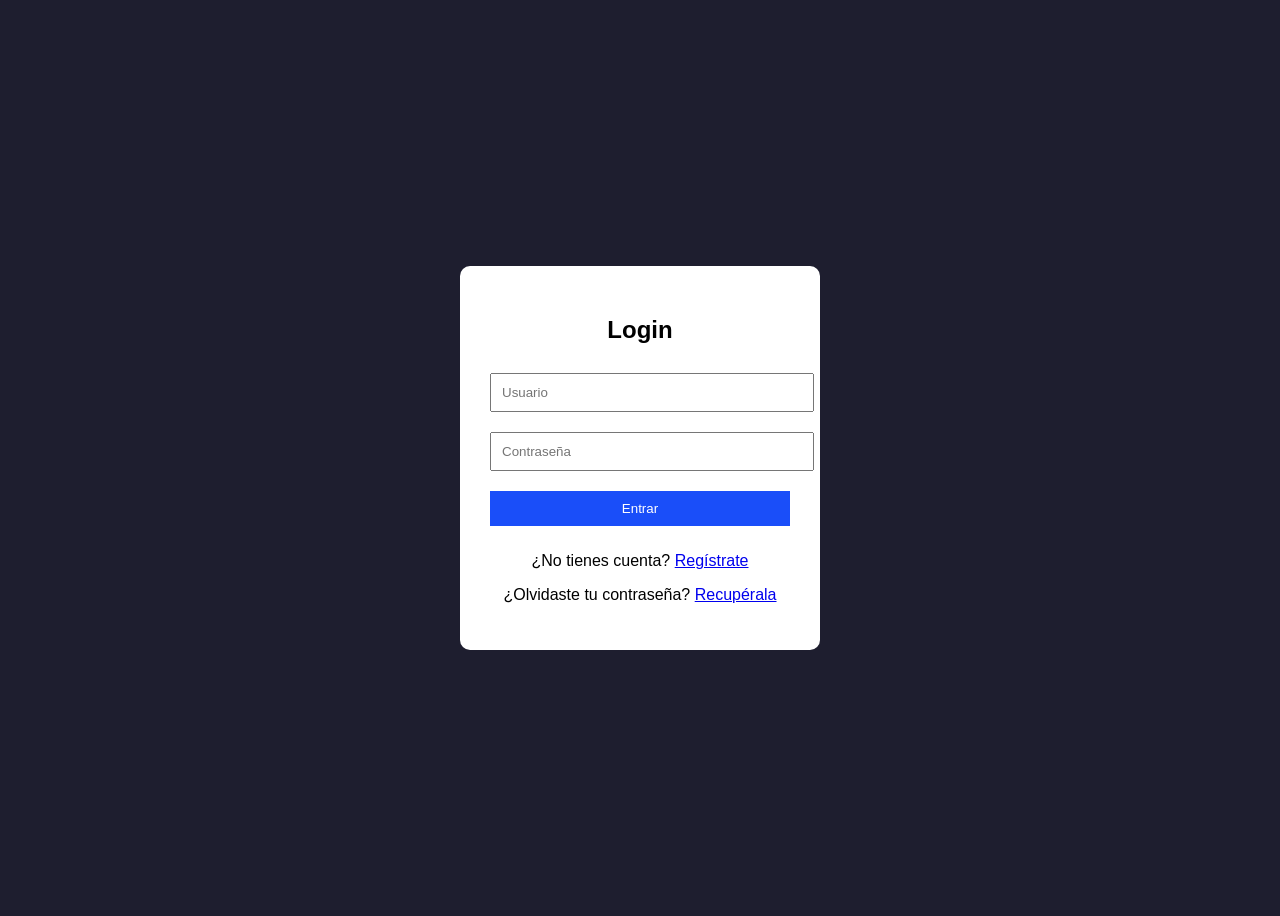
==== index.html @ 51934b29 "Add files via upload" ====
<!DOCTYPE html>
<html lang="en">
<head>
    <meta charset="UTF-8">
    <meta name="viewport" content="width=device-width, initial-scale=1.0">
    <title>Login</title>
    <link rel="stylesheet" href="css/styles.css">
</head>
<body>

<div class="form-container">
    <form action="backend/login.php" method="POST">
        <h2>Login</h2>

        <input type="text" name="usuario" placeholder="Usuario" required>
        <input type="password" name="password" placeholder="Contraseña" required>

        <button type="submit">Entrar</button>

        <p>¿No tienes cuenta? <a href="registro.html">Regístrate</a></p>
        <p>¿Olvidaste tu contraseña? <a href="password.html">Recupérala</a></p>
    </form>
</div>

</body>
</html>
---- css/styles.css ----
body {
    font-family: Arial, sans-serif;
    background: #1e1e2f;
    display: flex;
    justify-content: center;
    align-items: center;
    height: 100vh;
}

.form-container {
    background: white;
    padding: 30px;
    border-radius: 10px;
    width: 300px;
}

form h2 {
    text-align: center;
}

input, select, button {
    width: 100%;
    margin: 10px 0;
    padding: 10px;
}

button {
    background: #1a4ef9;
    color: white;
    border: none;
    cursor: pointer;
}

p {
    text-align: center;
}
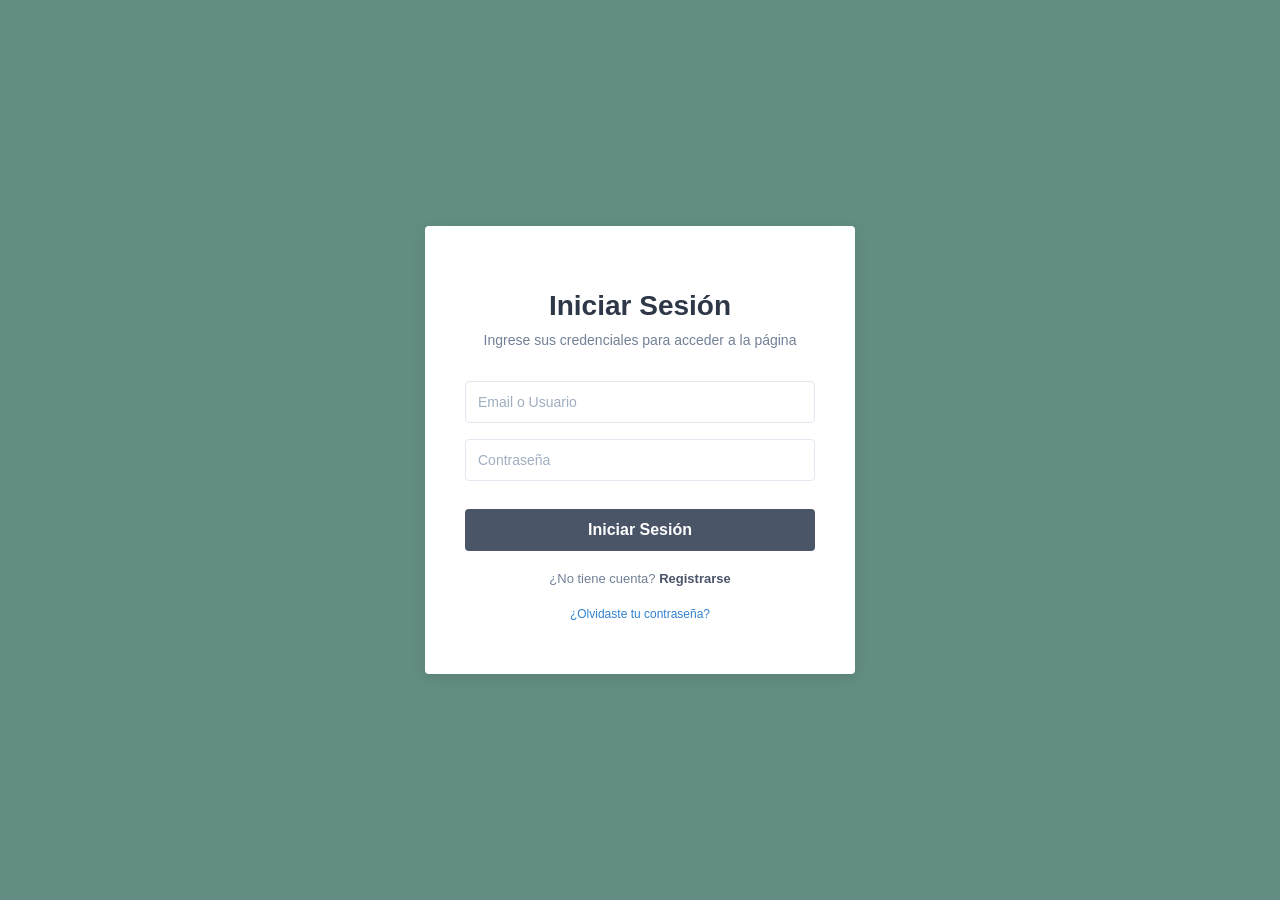
==== commit 51d60a46: "Add files via upload" ====
--- a/index.html
+++ b/index.html
@@ -1,24 +1,25 @@
 <!DOCTYPE html>
-<html lang="en">
+<html lang="es">
 <head>
     <meta charset="UTF-8">
     <meta name="viewport" content="width=device-width, initial-scale=1.0">
-    <title>Login</title>
+    <title>Iniciar Sesión - MOSES</title>
     <link rel="stylesheet" href="css/styles.css">
 </head>
 <body>
 
 <div class="form-container">
-    <form action="backend/login.php" method="POST">
-        <h2>Login</h2>
+    <form action="backend/inicio.php" method="POST">
+        <h2>Iniciar Sesión</h2>
+        <span class="subtitle">Ingrese sus credenciales para acceder a la página</span>
 
-        <input type="text" name="usuario" placeholder="Usuario" required>
+        <input type="text" name="usuario" placeholder="Email o Usuario" required>
         <input type="password" name="password" placeholder="Contraseña" required>
 
-        <button type="submit">Entrar</button>
+        <button type="submit" class="btn-login">Iniciar Sesión</button>
 
-        <p>¿No tienes cuenta? <a href="registro.html">Regístrate</a></p>
-        <p>¿Olvidaste tu contraseña? <a href="password.html">Recupérala</a></p>
+        <p>¿No tiene cuenta? <a href="registro.html">Registrarse</a></p>
+        <p><a href="password.html" style="font-weight: normal; font-size: 12px; color: #3182ce;">¿Olvidaste tu contraseña?</a></p>
     </form>
 </div>
 
--- a/css/styles.css
+++ b/css/styles.css
@@ -1,36 +1,97 @@
+/* Paleta de colores basada en tus imágenes */
 body {
-    font-family: Arial, sans-serif;
-    background: #1e1e2f;
+    font-family: 'Segoe UI', Tahoma, Geneva, Verdana, sans-serif;
+    background: #638d83; /* Verde azulado del fondo */
     display: flex;
     justify-content: center;
     align-items: center;
     height: 100vh;
+    margin: 0;
 }
 
 .form-container {
     background: white;
-    padding: 30px;
-    border-radius: 10px;
-    width: 300px;
-}
-
-form h2 {
+    padding: 40px;
+    border-radius: 4px; /* Bordes menos redondeados para un look más limpio */
+    width: 350px;
+    box-shadow: 0 4px 15px rgba(0,0,0,0.1);
     text-align: center;
 }
 
-input, select, button {
-    width: 100%;
-    margin: 10px 0;
-    padding: 10px;
+h2 {
+    color: #2d3748;
+    margin-bottom: 10px;
+    font-size: 28px;
 }
 
-button {
-    background: #1a4ef9;
+.subtitle {
+    color: #718096;
+    font-size: 14px;
+    margin-bottom: 25px;
+    display: block;
+}
+
+input, select {
+    width: 100%;
+    margin: 8px 0;
+    padding: 12px;
+    border: 1px solid #e2e8f0;
+    border-radius: 4px;
+    box-sizing: border-box; /* Evita que el padding ensanche el input */
+    font-size: 14px;
+}
+
+input::placeholder {
+    color: #a0aec0;
+}
+
+/* Botón Estilo Login (Gris) */
+.btn-login {
+    background: #4a5568;
     color: white;
     border: none;
+    padding: 12px;
+    width: 100%;
+    border-radius: 4px;
     cursor: pointer;
+    font-size: 16px;
+    font-weight: bold;
+    margin-top: 20px;
+}
+
+/* Botón Estilo Registro/Actualizar (Dorado) */
+.btn-action {
+    background: #dab050;
+    color: white;
+    border: none;
+    padding: 12px;
+    width: 100%;
+    border-radius: 4px;
+    cursor: pointer;
+    font-size: 16px;
+    font-weight: bold;
+    margin-top: 20px;
 }
 
 p {
-    text-align: center;
+    margin-top: 20px;
+    font-size: 13px;
+    color: #718096;
+}
+
+a {
+    color: #4a5568;
+    text-decoration: none;
+    font-weight: bold;
+}
+
+a:hover {
+    text-decoration: underline;
+}
+
+.footer-link {
+    display: block;
+    margin-top: 15px;
+    color: #a0aec0;
+    font-size: 11px;
 }
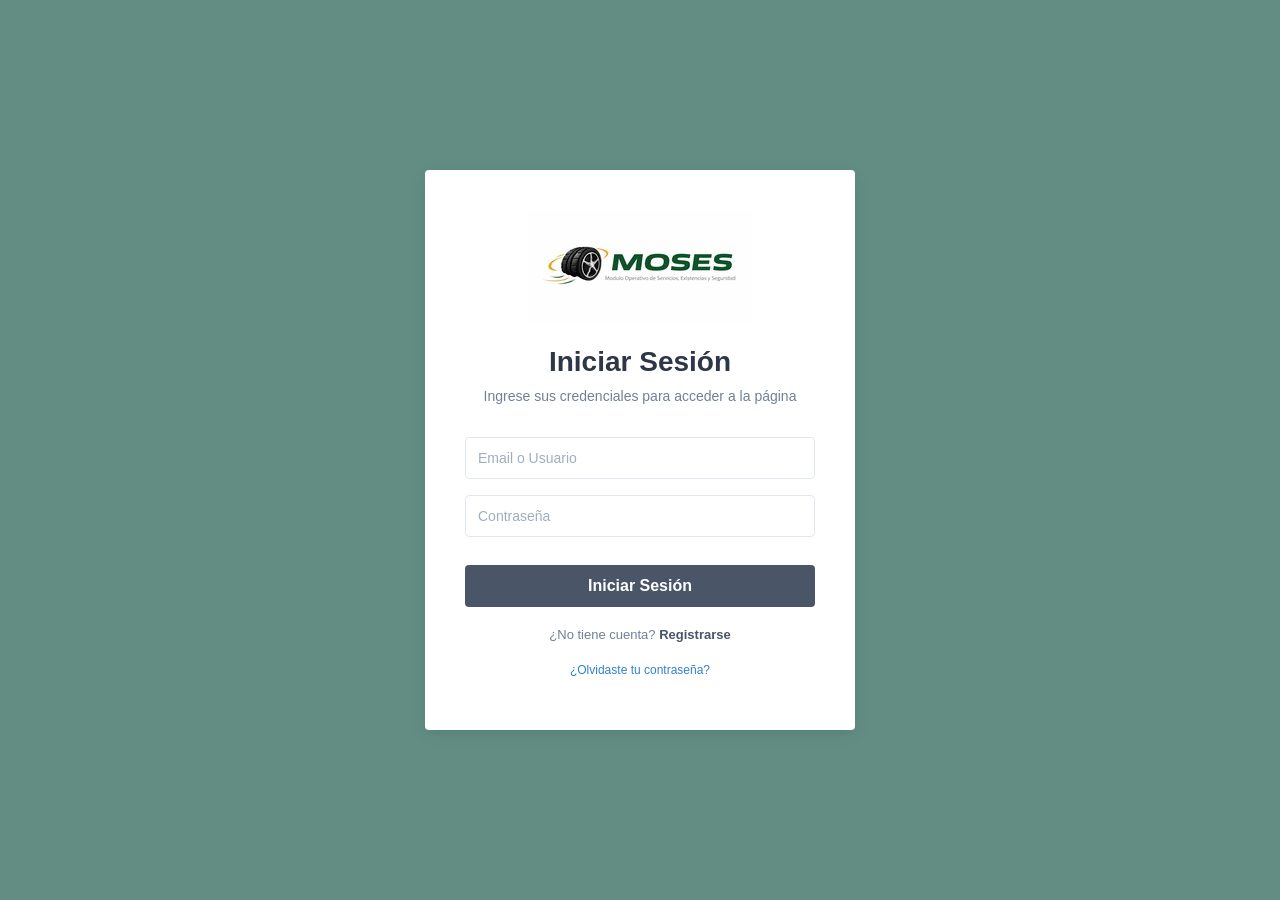
==== commit 4306faae: "Add files via upload" ====
--- a/index.html
+++ b/index.html
@@ -10,6 +10,10 @@
 
 <div class="form-container">
     <form action="backend/inicio.php" method="POST">
+
+        <div class="logo-login">
+            <img src="img/logo.jpg" alt="MOSES SYSTEM">
+        </div>
         <h2>Iniciar Sesión</h2>
         <span class="subtitle">Ingrese sus credenciales para acceder a la página</span>
 
@@ -19,7 +23,7 @@
         <button type="submit" class="btn-login">Iniciar Sesión</button>
 
         <p>¿No tiene cuenta? <a href="registro.html">Registrarse</a></p>
-        <p><a href="password.html" style="font-weight: normal; font-size: 12px; color: #3182ce;">¿Olvidaste tu contraseña?</a></p>
+        <p><a  class="parrafo__password"   href="password.html">¿Olvidaste tu contraseña?</a></p>
     </form>
 </div>
 
--- a/css/styles.css
+++ b/css/styles.css
@@ -94,4 +94,20 @@
     margin-top: 15px;
     color: #a0aec0;
     font-size: 11px;
+}
+
+.boton__registro{
+    color: #3182ce;
+}
+
+.parrafo__password{
+    font-weight: normal; 
+    font-size: 12px; 
+    color: #3182ce;
+}
+
+.logo-login{
+    display: flex;
+    justify-content: center;
+    align-items: center;
 }
